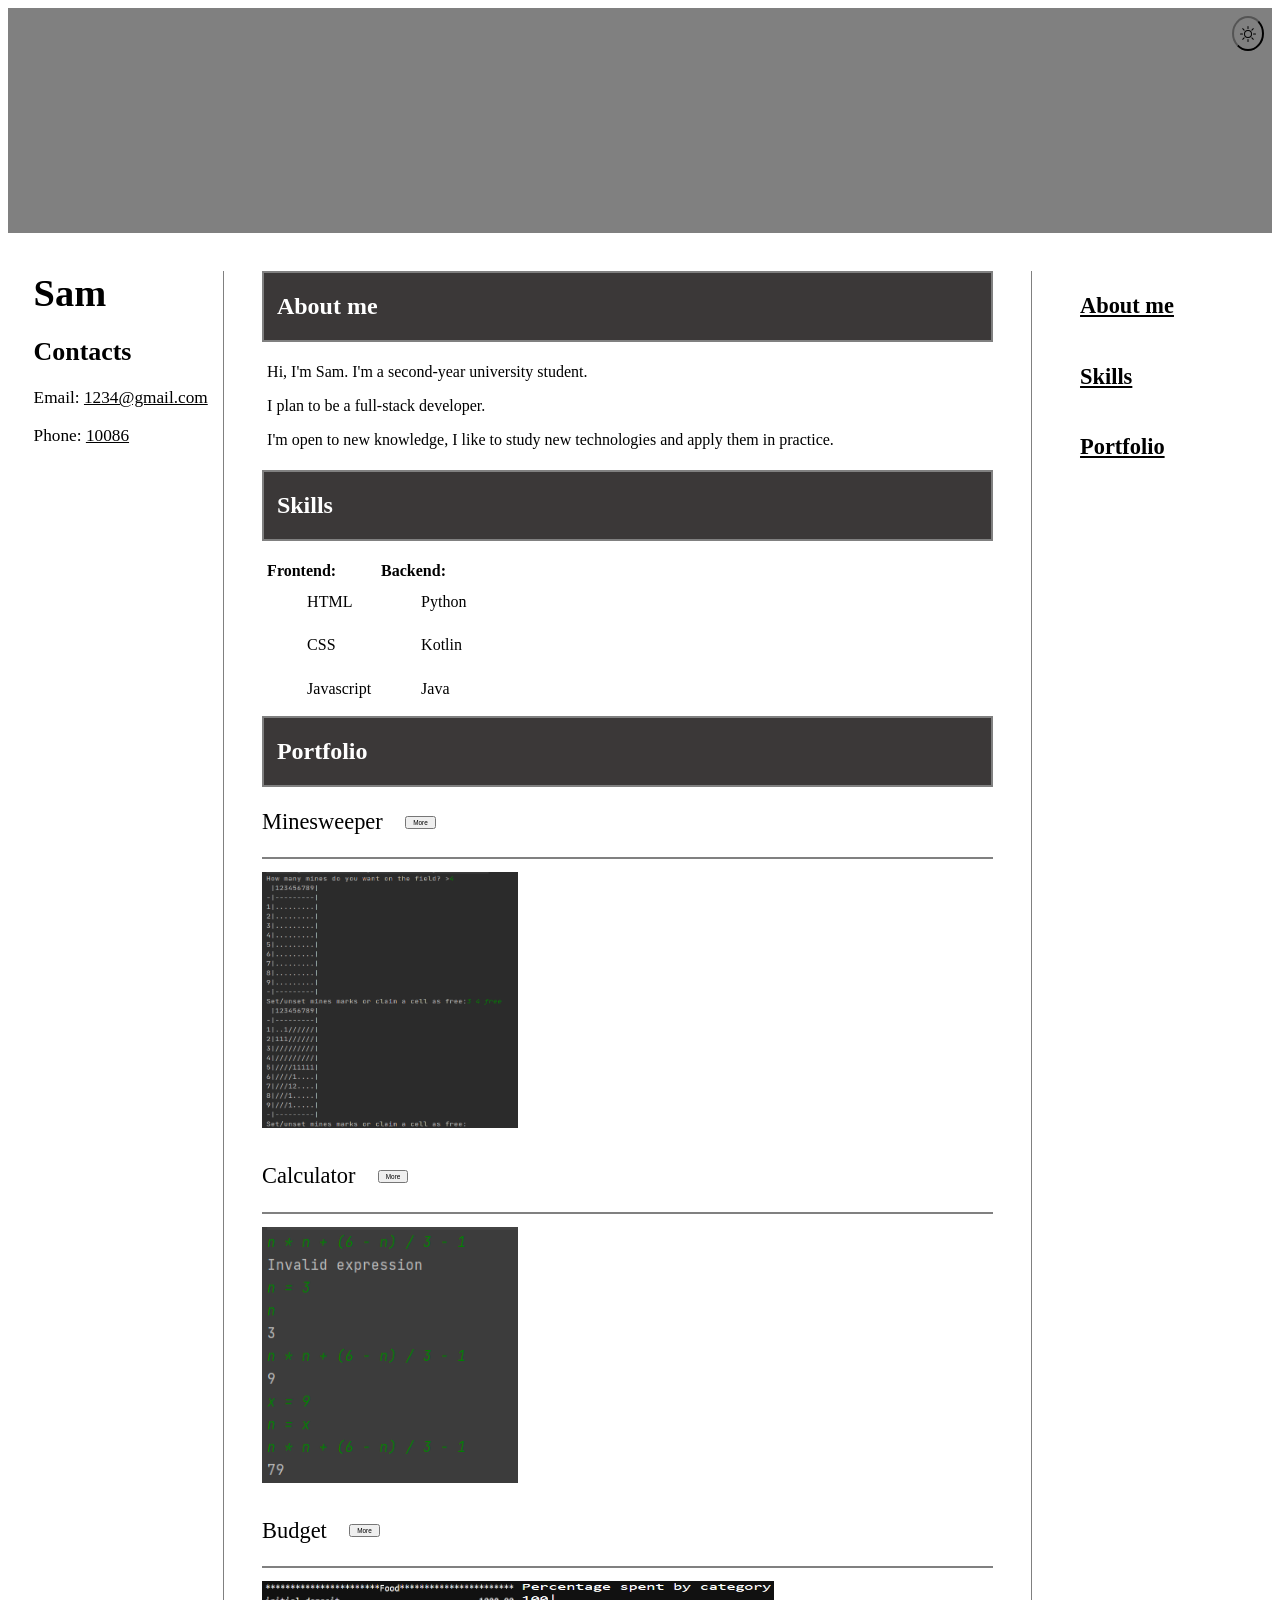
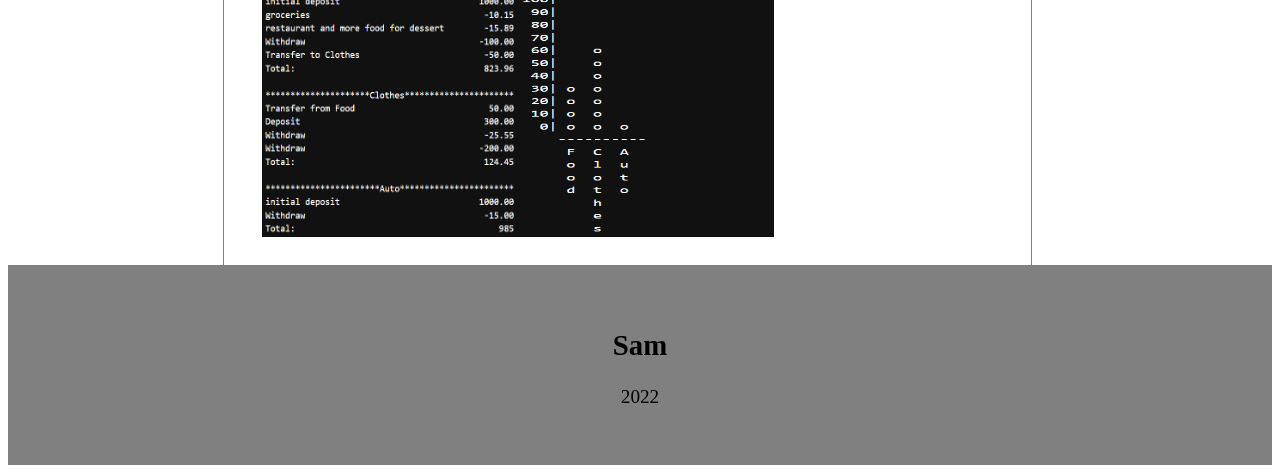
==== index.html @ 3af3d7d7 "Update index.html resources file path changes" ====
<!DOCTYPE html>
<html lang="en" xmlns="http://www.w3.org/1999/html">
<head>
    <meta charset="utf-8">
    <meta name="viewport" content="width=device-width, initial-scale=1.0">
    <title>Portfolio</title>
</head>

<div class="maskBackground"></div>
<div class="picture-container">
    <p class="close-btn" title="Close" onclick="enlargePicture('')">X</p>
</div>
<div>
    <button name="switch-dark-light-mode" class="dark-or-light-btn" title="Switch to Dark/Light mode" onclick="darkOrLightMode()">
        <svg xmlns="http://www.w3.org/2000/svg" width="16" height="16" fill="currentColor" class="bi bi-brightness-high" viewBox="0 0 16 16">
            <path d="M8 11a3 3 0 1 1 0-6 3 3 0 0 1 0 6zm0 1a4 4 0 1 0 0-8 4 4 0 0 0 0 8zM8 0a.5.5 0 0 1 .5.5v2a.5.5 0 0 1-1 0v-2A.5.5 0 0 1 8 0zm0 13a.5.5 0 0 1 .5.5v2a.5.5 0 0 1-1 0v-2A.5.5 0 0 1 8 13zm8-5a.5.5 0 0 1-.5.5h-2a.5.5 0 0 1 0-1h2a.5.5 0 0 1 .5.5zM3 8a.5.5 0 0 1-.5.5h-2a.5.5 0 0 1 0-1h2A.5.5 0 0 1 3 8zm10.657-5.657a.5.5 0 0 1 0 .707l-1.414 1.415a.5.5 0 1 1-.707-.708l1.414-1.414a.5.5 0 0 1 .707 0zm-9.193 9.193a.5.5 0 0 1 0 .707L3.05 13.657a.5.5 0 0 1-.707-.707l1.414-1.414a.5.5 0 0 1 .707 0zm9.193 2.121a.5.5 0 0 1-.707 0l-1.414-1.414a.5.5 0 0 1 .707-.707l1.414 1.414a.5.5 0 0 1 0 .707zM4.464 4.465a.5.5 0 0 1-.707 0L2.343 3.05a.5.5 0 1 1 .707-.707l1.414 1.414a.5.5 0 0 1 0 .708z"/>
        </svg>
    </button>
    <button class="to-top-btn" onclick="scrollToTop()" title="Scroll to top">Top</button>
</div>

<body>
    <header>
    </header>

    <nav class="hamburger">
        <ul>
            <li><a href="#about" title="Go to 'About me' section" onclick="sectionContainerEffect(0)">About me</a></li>
            <li><a href="#skills" title="Go to 'Skills' section" onclick="sectionContainerEffect(1)">Skills</a></li>
            <li><a href="#portfolio" title="Go to 'Portfolio' section" onclick="sectionContainerEffect(2)">Portfolio</a></li>
        </ul>
    </nav>

    <div class="columns-container" onclick="">
        <div class="column1-container">
            <section class="personal-information-container" id="contacts">
                <h2 class="name">Sam</h2>
                <h2>Contacts</h2>
                <div>
                    <p>Email: <a href="mailto:1234@gmail.com">1234@gmail.com</a></p>
                    <p>Phone: <a href="tel:+10086">10086</a></p>
                </div>
            </section>
        </div>

        <div class="column2-container">
            <section id="about">
                <div class="section-name-container">
                    <h2 id="section1">About me</h2>
                </div>
                <div class="section-content-container">
                    <p>Hi, I'm Sam. I'm a second-year university student.</p>
                    <p>I plan to be a full-stack developer.</p>
                    <p>I'm open to new knowledge, I like to study new technologies and apply them in practice.</p>
                </div>
            </section>
            <section id="skills">
                <div class="section-name-container">
                    <h2>Skills</h2>
                </div>
                <dl>
                    <div class="section-content-container">
                         <dt><b>Frontend:</b></dt>
                            <dd>HTML</dd>
                            <dd>CSS</dd>
                            <dd>Javascript</dd>
                    </div>
                    <div class="section-content-container">
                        <dt><b>Backend:</b></dt>
                            <dd>Python</dd>
                            <dd>Kotlin</dd>
                            <dd>Java</dd>
                    </div>
                </dl>
            </section>
            <section id="portfolio">
                <div class="section-name-container">
                    <h2>Portfolio</h2>
                </div>

                <div class="project">
                    <div class="project-name-container">
                        <p>Minesweeper</p>
                        <button onclick="popUpWindow('minesweeper')" class="open-window">More</button>
                    </div>
                    <div id="minesweeper" class="window">
                        <div class="project-name">
                            <h1>123</h1>
                        </div>
                        <div class="content">
                            <a href="https://github.com/QiliKiri/Kotlin-Projects/blob/b045a9c1c3d02e8fb8c80b3f9e11111a80532f41/minesweeper/Main.kt" title="View source code in GitHub" target="_blank" class="source-code">[source code]</a>
                            <button class="close-btn" onclick="popUpWindow('minesweeper')">Close</button>
                        </div>
                    </div>
                    <div class="project-image-container">
                        <img src="assets/minesweeper.png" alt="minesweeper project" onclick="enlargePicture(this.src)">
                    </div>
                </div>

                <div class="project">
                    <div class="project-name-container">
                        <p>Calculator</p>
                        <button onclick="popUpWindow('calculator')" class="open-window">More</button>
                    </div>
                    <div id="calculator" class="window">
                        <div class="project-name">
                            <h1>123</h1>
                        </div>
                        <div class="content">
                            <a href="https://github.com/QiliKiri/Kotlin-Projects/blob/b045a9c1c3d02e8fb8c80b3f9e11111a80532f41/calculator/Main.kt" title="View source code in GitHub" target="_blank" class="source-code">[source code]</a>
                            <button class="close-btn" onclick="popUpWindow('calculator')">Close</button>
                        </div>
                    </div>
                    <div class="project-image-container">
                        <img src="assets/calculator.png" alt="calculator project" onclick="enlargePicture(this.src)">
                    </div>
                </div>

                <div class="project">
                    <div class="project-name-container">
                        <p>Budget</p>
                        <button onclick="popUpWindow('budget')" class="open-window">More</button>
                    </div>
                    <div id="budget" class="window">
                        <div class="project-name">
                            <h1>123</h1>
                        </div>
                        <div class="content">
                            <h1>123</h1>
                            <a href="https://github.com/QiliKiri/FreeCodeCamp/blob/60a1324c34f2c2c07ae1fb815e216f86875ea630/budget_app/budget_app.ipynb" title="View source code in GitHub" target="_blank" class="source-code">[source code]</a>
                            <button class="close-btn" onclick="popUpWindow('budget')">Close</button>
                        </div>
                    </div>
                    <div class="project-image-container">
                        <img src="assets/budget_app.png" alt="budget project" onclick="enlargePicture(this.src)">
                        <img src="assets/budget_app2.png" alt="budget project" onclick="enlargePicture(this.src)">
                    </div>
                </div>
            </section>
        </div>

        <div class="column3-container">
            <nav class="menu">
                <a href="#about" title="Go to 'About me' section" class="menu-item" onclick="sectionContainerEffect(0)">About me</a>
                <a href="#skills" title="Go to 'Skills' section" class="menu-item"  onclick="sectionContainerEffect(1)">Skills</a>
                <a href="#portfolio" title="Go to 'Portfolio' section" class="menu-item" onclick="sectionContainerEffect(2)">Portfolio</a>
            </nav>
        </div>
    </div>

    <footer>
        <h2>Sam</h2>
        <p>2022</p>
    </footer>

    <div>
        <link rel="stylesheet" href="css/overall.css" media="screen"/>
        <link rel="stylesheet" href="css/column1-container.css" media="screen"/>
        <link rel="stylesheet" href="css/column2-container.css" media="screen"/>
        <link rel="stylesheet" href="css/column3-container.css" media="screen"/>
        <link rel="stylesheet" href="css/buttons.css" media="screen"/>
    </div>
    <div>
        <script src="js/toTopButton.js"></script>
        <script src="js/sectionName.js"></script>
        <script src="js/darkLightMode.js"></script>
        <script src="js/enlargePicture.js"></script>
        <script src="js/popUpWindow.js"></script>
    </div>
</body>
</html>
---- css/overall.css ----
header {
    background-color: grey;
    height: 25vmin;
    margin-bottom: 3vmax;
    position: relative;
}
body {
    background-color: white;
    color: black;
    font-size: 1.25vmax;
}
footer {
    background-color: grey;
    padding-top: 3vmax;
    padding-bottom: 3vmax;
    text-align: center;
    border-top-color: grey;
    border-top-style: solid;
    border-top-width: 2px;
    font-size: larger;
}
a {
    color: black;
}

@media (min-width: 480px){
    .columns-container {
        display: flex;
        flex-direction: row;
    }
}
@media (max-width: 480px) {
    .hamburger {
        display: block;
        position: absolute;
        width: 100%;
        top: 0;
        background-color: grey;
        height: max-content;
    }
    .hamburger ul {
        margin: 0;
        padding: 0;
        text-align: start;
    }
    .hamburger li {
        float: left;
        list-style-type: none;
        margin: 0;
        padding: 1%;
        background-color: grey;
    }
    .hamburger li:hover {
        background-color: black;
    }
    .hamburger a {
        color: white;
        text-decoration: none;
    }
}
@media (min-width: 480px) {
    .hamburger {
        display: none;
    }
}
---- css/column1-container.css ----
.column1-container {
    margin-left: 1vmax;
    margin-right: 1vmax;
    padding-left: 1vmax;
    padding-right: 1vmax;
    width: 14vmax;
    max-width: 20vmax;
    border-right: grey solid 1px;
}
.personal-information-container {
    position: sticky;
    top: 10vmax;
    font-size: 1.35vmax;
    overflow: hidden;
}
.column1-container .name {
    font-family: "Brush Script MT", cursive;
    font-size: 3vmax;
    margin: 0;
}
@media (max-width: 480px){
    .column1-container {
        display: none;
    }
}
---- css/column2-container.css ----
.column2-container {
    margin-left: 1vmax;
    margin-right: 1vmax;
    padding-left: 1vmax;
    padding-right: 1vmax;
    width: 58vmax;
    max-width: 60vmax;
}
.column2-container section {
    clear: both;
    margin-bottom: 15px;
}
.section-name-container {
    background-color: #3b3838;
    border-style: solid;
    border-width: 2px;
    border-color: grey;
    display: block;
    padding-left: 1vmax;
    font-family: "Palatino Linotype", serif;
    font-weight: bold;
    color: white;
}
.section-content-container {
    float: left;
    display: block;
    padding: 5px;
}
.section-content-container dd {
    padding-top: 1vmax;
    padding-bottom: 1vmax;
}
.project {
}
.project-name-container {
    display: flex;
    flex-direction: row;
    clear: both;
    font-size: 1.75vmax;
    border-bottom-color: grey;
    border-bottom-style: solid;
    border-bottom-width: 2px;
    margin: 0;
}
.project-image-container {
    display: flex;
    flex-direction: row;
    flex-wrap: wrap;
}
.project-image-container img {
    height: 20vmax;
    width: 20vmax;
    padding-top: 1vmax;
    padding-bottom: 1vmax;
}
.source-code {
    font-style: italic;
    font-size: 1.25vmax;
    color: green;
}
.picture-container {
    position: fixed;
    top: 0;
    left: 0;
    bottom: 0;
    right: 0;
    margin: auto;
    height: 70vh;
    width: 50vw;
    z-index: 3;
    display: none;
    background-size: contain;
    background-repeat: no-repeat;
    background-position: center;
    background-image: url("../assets/minesweeper.png");
    border: grey solid 1px;
    opacity: 1;
}
.maskBackground {
    background-color: black;
    opacity: 0.85;
    position: fixed;
    height: 100vh;
    width: 100vw;
    z-index: 2;
    display: none;
}

.window {
    display: none;
    position: fixed;
    top: 0;
    left: 0;
    bottom: 0;
    right: 0;
    margin: auto;
    height: 70vh;
    width: 50vw;
    z-index: 3;
    background-color: white;
    border: solid 2px grey;
}
.window .project-name {
    display: flex;
    justify-content: center;
    align-content: center;
}
.window .content {
    clear: both;
    display: flex;
    justify-content: center;
    align-content: center;
}
.active {
    display: block;
}
---- css/column3-container.css ----
.column3-container {
    margin-left: 1vmax;
    margin-right: 1vmax;
    padding-left: 1vmax;
    padding-right: 1vmax;
    width: 16vmax;
    max-width: 20vmax;
    border-left: grey solid 1px;
}
.menu {
    margin-left: 2vmax;
    position: sticky;
    top: 10vmax;
    font-size: 1.75vmax;
    font-weight: bold;
    overflow: hidden;
}
.menu-item {
    display: flex;
    flex-direction: column;
    color: black;
    width: max-content;
    padding-left: 0.75vmax;
    padding-right: 0.75vmax;
    line-height: 5.5vmax;
}
.menu a:hover {
    border-radius: 30%;
    background-clip: border-box;
    background-color: #ada7a7;
    font-size: 2.25vmax;
}
.menu a:focus {
    font-size: 1.75vmax;
}
@media (max-width: 480px){
    .column3-container {
        display: none;
    }
}
---- css/buttons.css ----
.to-top-btn {
    display: block;
    background-color: #25192f;
    color: white;
    border-radius: 20%;
    cursor: pointer;
    padding: 1%;
    position: fixed;
    bottom: 2%;
    right: 2%;
    z-index: 3;
    visibility: hidden;
    font-size: 0.75vmax;
}
.to-top-btn:hover {
    background-color: grey;
}

.dark-or-light-btn {
    position: fixed;
    top: 1.25vmax;
    right: 1.25vmax;
    background-color: unset;
    border-radius: 50%;
    color: black;
    cursor: pointer;
    font-size: 2vmax;
    z-index: 3;
}

.picture-container .close-btn {
    position: absolute;
    right: 0;
    top: 0;
    padding: 1.5%;
    margin: 0;
    background-color: unset;
    border-radius: 10%;
    font-size: larger;
    color: white;
}
.picture-container .close-btn:hover {
    background-clip: padding-box;
    background-color: red;
    cursor: pointer;
}

.open-window {
    display: flex;
    height: max-content;
    align-self: center;
    font-size: 0.5vmax;
    margin-left: 1.75vmax;
}
.window .content .close-btn {
    position: absolute;
    bottom: 3%;
    justify-self: center;
    padding: 1.5%
}
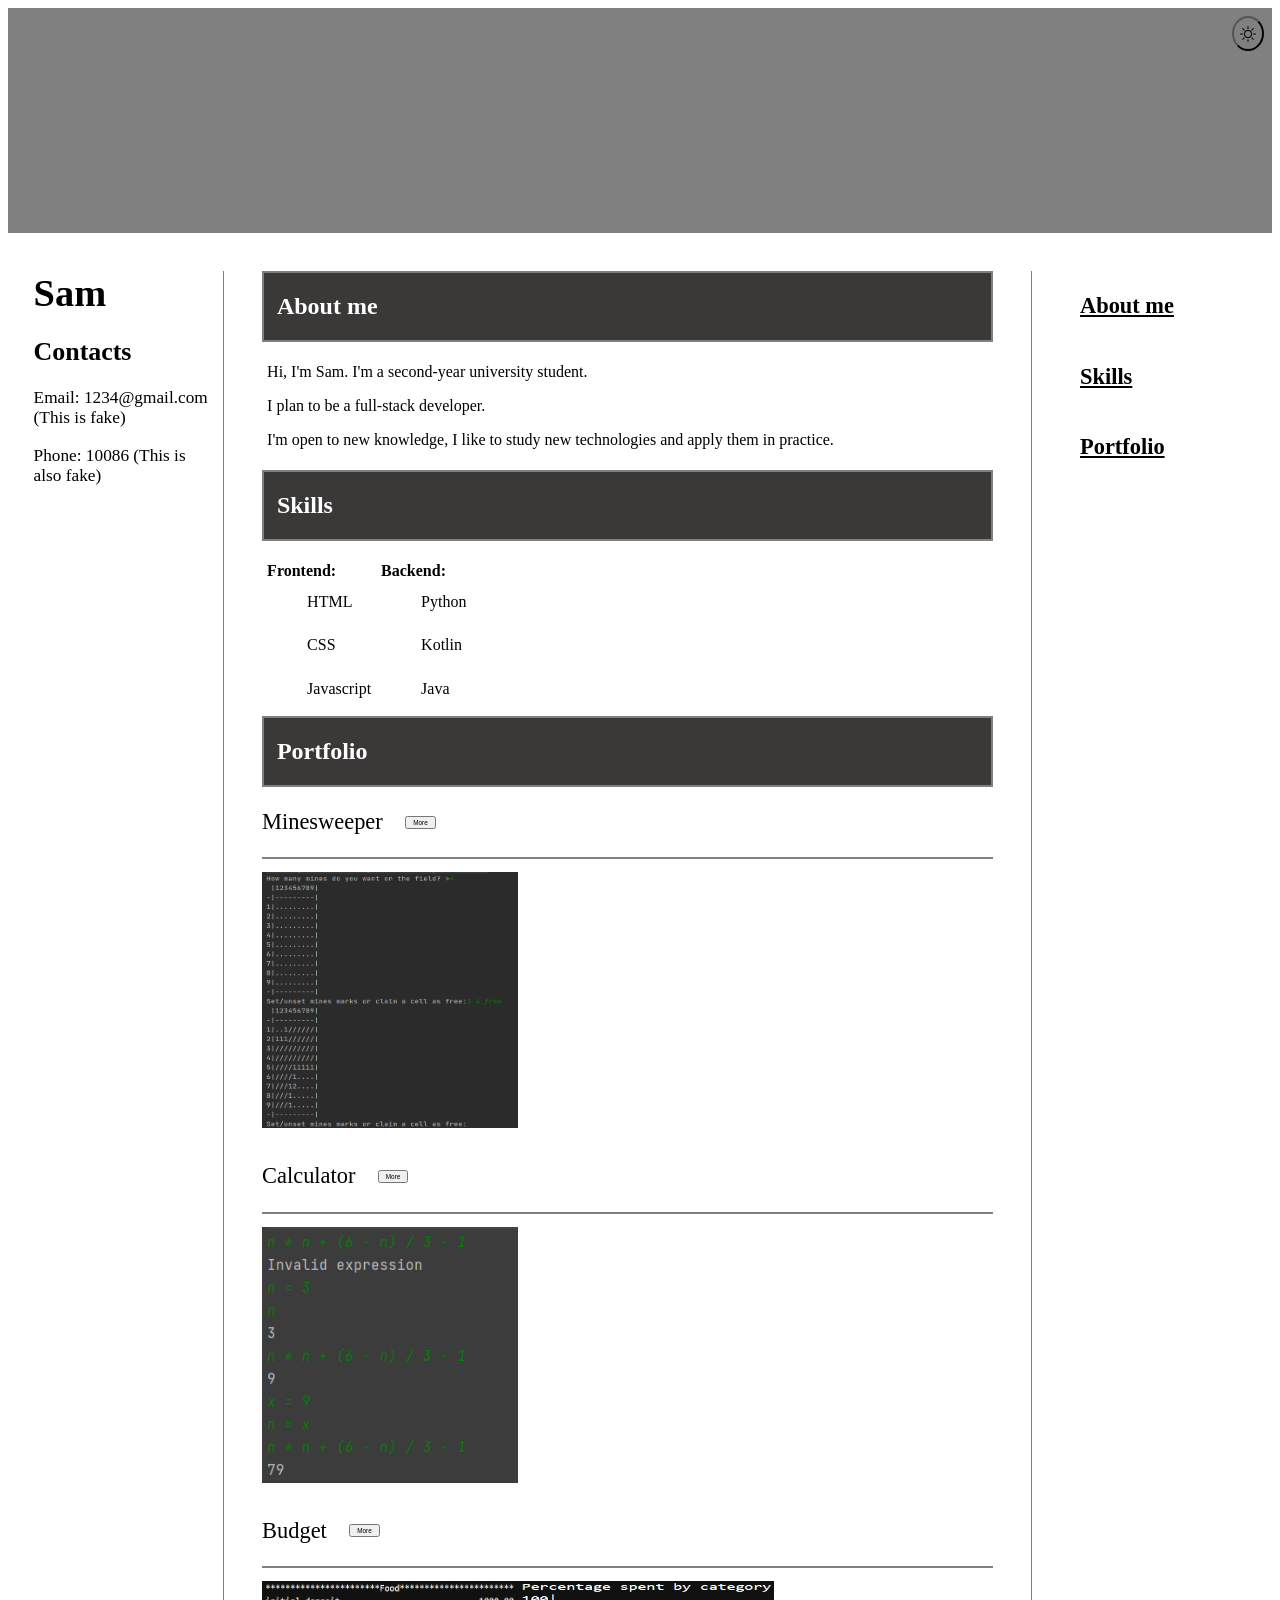
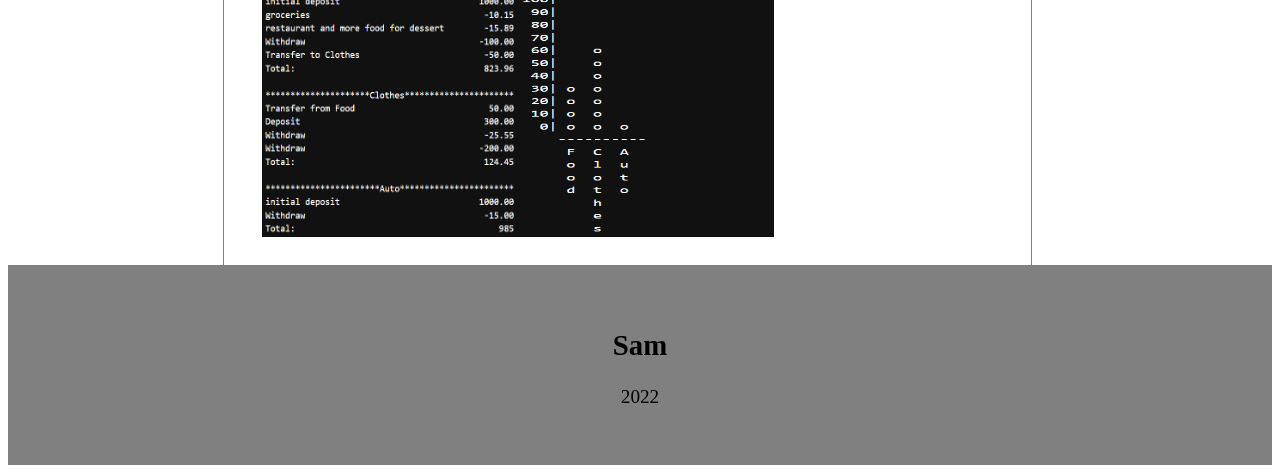
==== commit eaa616f7: "Update index.html point out the email and phone number are fake" ====
--- a/index.html
+++ b/index.html
@@ -37,8 +37,10 @@
                 <h2 class="name">Sam</h2>
                 <h2>Contacts</h2>
                 <div>
-                    <p>Email: <a href="mailto:1234@gmail.com">1234@gmail.com</a></p>
-                    <p>Phone: <a href="tel:+10086">10086</a></p>
+                    <!-- <p>Email: <a href="mailto:1234@gmail.com">1234@gmail.com</a></p> -->
+                    <!-- <p>Phone: <a href="tel:+10086">10086</a></p> -->
+		    <p>Email: 1234@gmail.com (This is fake)</p>
+                    <p>Phone: 10086 (This is also fake)</p>
                 </div>
             </section>
         </div>
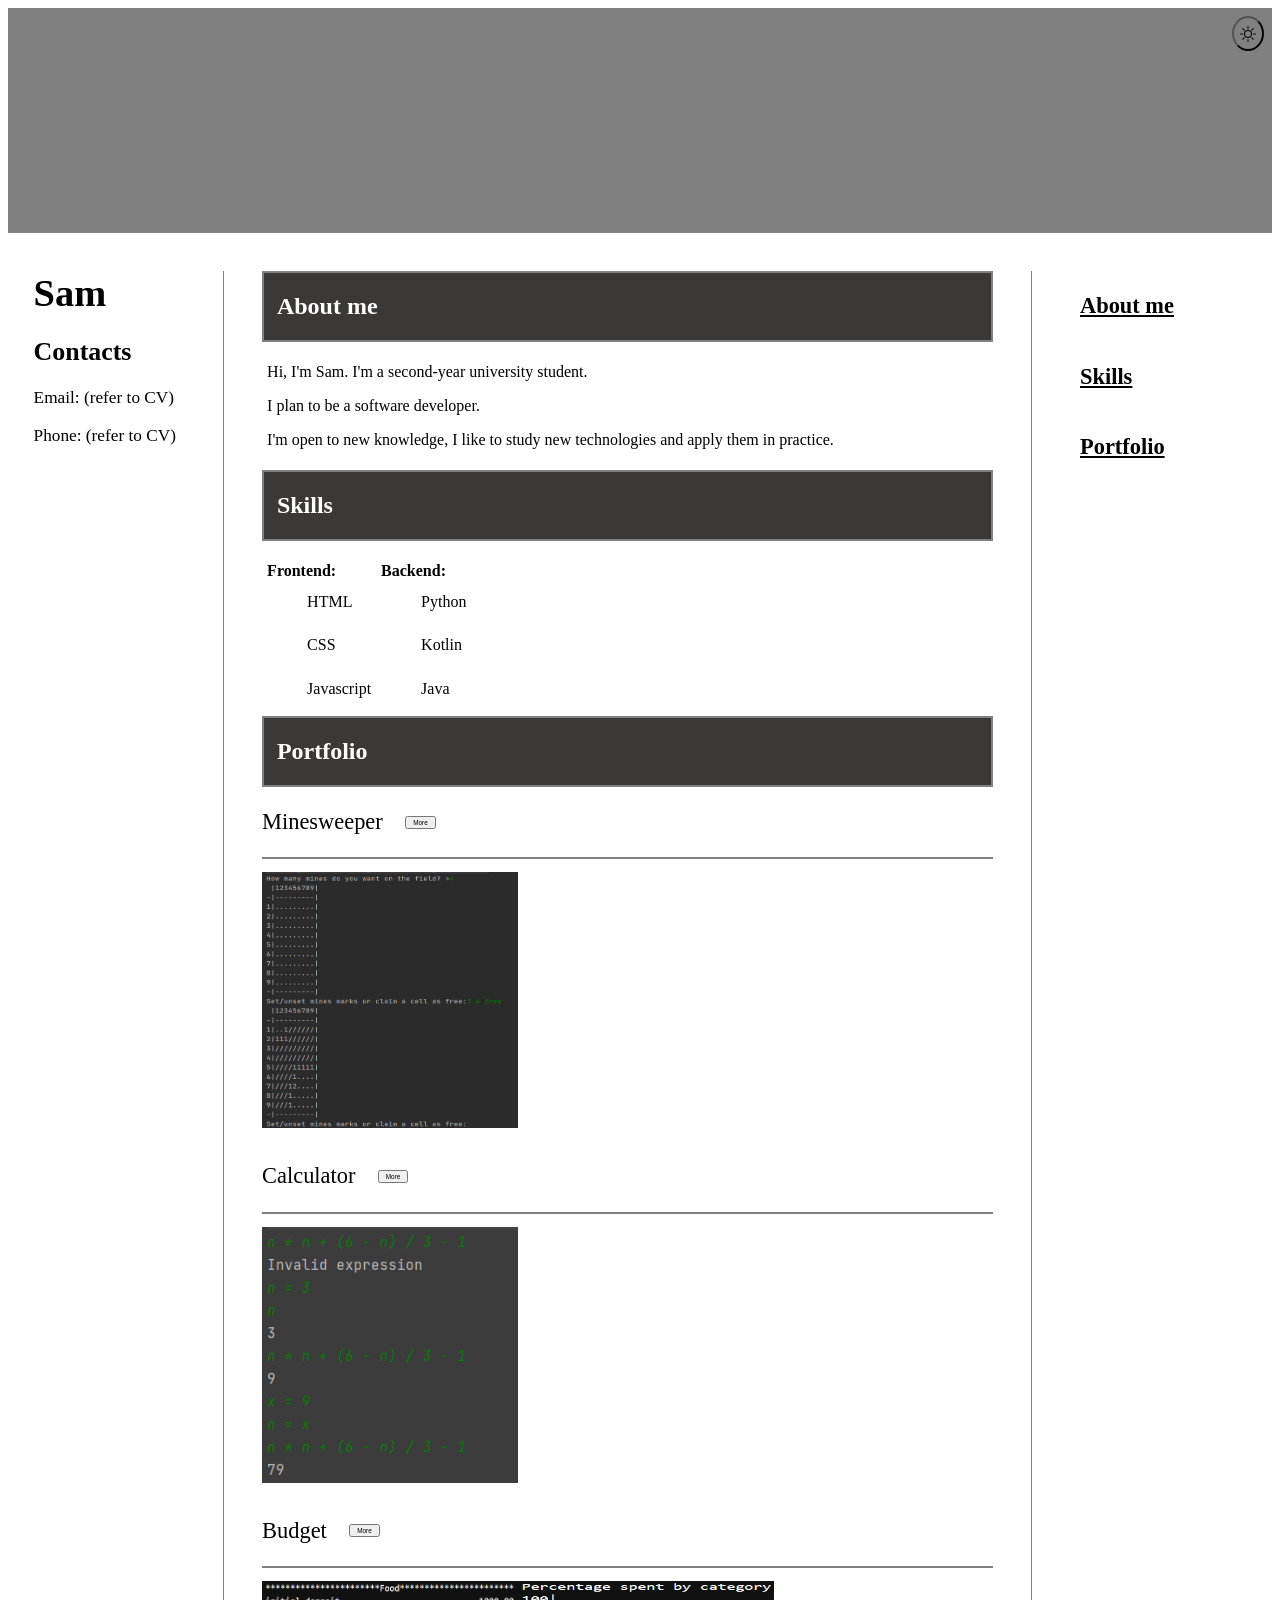
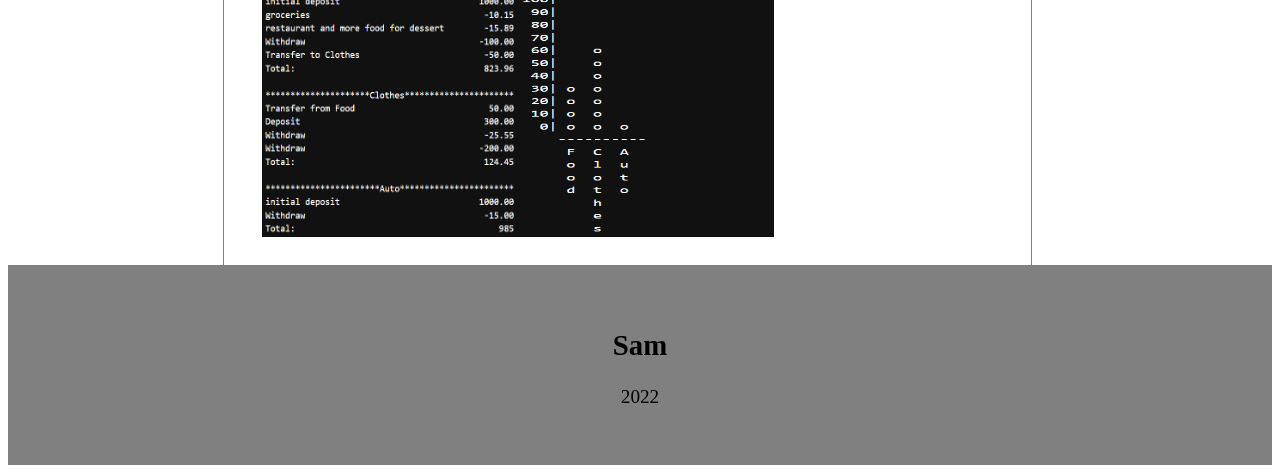
==== commit 79f59e1a: "update Improve 'mask' feature. update 'More" feature in project sections. update information in 'Con" ====
--- a/index.html
+++ b/index.html
@@ -6,22 +6,22 @@
     <title>Portfolio</title>
 </head>
 
-<div class="maskBackground"></div>
-<div class="picture-container">
-    <p class="close-btn" title="Close" onclick="enlargePicture('')">X</p>
-</div>
-<div>
-    <button name="switch-dark-light-mode" class="dark-or-light-btn" title="Switch to Dark/Light mode" onclick="darkOrLightMode()">
-        <svg xmlns="http://www.w3.org/2000/svg" width="16" height="16" fill="currentColor" class="bi bi-brightness-high" viewBox="0 0 16 16">
-            <path d="M8 11a3 3 0 1 1 0-6 3 3 0 0 1 0 6zm0 1a4 4 0 1 0 0-8 4 4 0 0 0 0 8zM8 0a.5.5 0 0 1 .5.5v2a.5.5 0 0 1-1 0v-2A.5.5 0 0 1 8 0zm0 13a.5.5 0 0 1 .5.5v2a.5.5 0 0 1-1 0v-2A.5.5 0 0 1 8 13zm8-5a.5.5 0 0 1-.5.5h-2a.5.5 0 0 1 0-1h2a.5.5 0 0 1 .5.5zM3 8a.5.5 0 0 1-.5.5h-2a.5.5 0 0 1 0-1h2A.5.5 0 0 1 3 8zm10.657-5.657a.5.5 0 0 1 0 .707l-1.414 1.415a.5.5 0 1 1-.707-.708l1.414-1.414a.5.5 0 0 1 .707 0zm-9.193 9.193a.5.5 0 0 1 0 .707L3.05 13.657a.5.5 0 0 1-.707-.707l1.414-1.414a.5.5 0 0 1 .707 0zm9.193 2.121a.5.5 0 0 1-.707 0l-1.414-1.414a.5.5 0 0 1 .707-.707l1.414 1.414a.5.5 0 0 1 0 .707zM4.464 4.465a.5.5 0 0 1-.707 0L2.343 3.05a.5.5 0 1 1 .707-.707l1.414 1.414a.5.5 0 0 1 0 .708z"/>
-        </svg>
-    </button>
-    <button class="to-top-btn" onclick="scrollToTop()" title="Scroll to top">Top</button>
-</div>
-
 <body>
     <header>
     </header>
+
+    <div class="maskBackground"></div>
+    <div class="picture-container">
+        <p class="close-btn" title="Close" onclick="enlargePicture('')">X</p>
+    </div>
+    <div>
+        <button name="switch-dark-light-mode" class="dark-or-light-btn" title="Switch to Dark/Light mode" onclick="darkOrLightMode()">
+            <svg xmlns="http://www.w3.org/2000/svg" width="16" height="16" fill="currentColor" class="bi bi-brightness-high" viewBox="0 0 16 16">
+                <path d="M8 11a3 3 0 1 1 0-6 3 3 0 0 1 0 6zm0 1a4 4 0 1 0 0-8 4 4 0 0 0 0 8zM8 0a.5.5 0 0 1 .5.5v2a.5.5 0 0 1-1 0v-2A.5.5 0 0 1 8 0zm0 13a.5.5 0 0 1 .5.5v2a.5.5 0 0 1-1 0v-2A.5.5 0 0 1 8 13zm8-5a.5.5 0 0 1-.5.5h-2a.5.5 0 0 1 0-1h2a.5.5 0 0 1 .5.5zM3 8a.5.5 0 0 1-.5.5h-2a.5.5 0 0 1 0-1h2A.5.5 0 0 1 3 8zm10.657-5.657a.5.5 0 0 1 0 .707l-1.414 1.415a.5.5 0 1 1-.707-.708l1.414-1.414a.5.5 0 0 1 .707 0zm-9.193 9.193a.5.5 0 0 1 0 .707L3.05 13.657a.5.5 0 0 1-.707-.707l1.414-1.414a.5.5 0 0 1 .707 0zm9.193 2.121a.5.5 0 0 1-.707 0l-1.414-1.414a.5.5 0 0 1 .707-.707l1.414 1.414a.5.5 0 0 1 0 .707zM4.464 4.465a.5.5 0 0 1-.707 0L2.343 3.05a.5.5 0 1 1 .707-.707l1.414 1.414a.5.5 0 0 1 0 .708z"/>
+            </svg>
+        </button>
+        <button class="to-top-btn" onclick="scrollToTop()" title="Scroll to top">Top</button>
+    </div>
 
     <nav class="hamburger">
         <ul>
@@ -39,8 +39,8 @@
                 <div>
                     <!-- <p>Email: <a href="mailto:1234@gmail.com">1234@gmail.com</a></p> -->
                     <!-- <p>Phone: <a href="tel:+10086">10086</a></p> -->
-		    <p>Email: 1234@gmail.com (This is fake)</p>
-                    <p>Phone: 10086 (This is also fake)</p>
+		    <p>Email: (refer to CV)</p>
+                    <p>Phone: (refer to CV)</p>
                 </div>
             </section>
         </div>
@@ -52,7 +52,7 @@
                 </div>
                 <div class="section-content-container">
                     <p>Hi, I'm Sam. I'm a second-year university student.</p>
-                    <p>I plan to be a full-stack developer.</p>
+                    <p>I plan to be a software developer.</p>
                     <p>I'm open to new knowledge, I like to study new technologies and apply them in practice.</p>
                 </div>
             </section>
@@ -87,7 +87,7 @@
                     </div>
                     <div id="minesweeper" class="window">
                         <div class="project-name">
-                            <h1>123</h1>
+                            <h1>Minesweeper</h1>
                         </div>
                         <div class="content">
                             <a href="https://github.com/QiliKiri/Kotlin-Projects/blob/b045a9c1c3d02e8fb8c80b3f9e11111a80532f41/minesweeper/Main.kt" title="View source code in GitHub" target="_blank" class="source-code">[source code]</a>
@@ -106,7 +106,7 @@
                     </div>
                     <div id="calculator" class="window">
                         <div class="project-name">
-                            <h1>123</h1>
+                            <h1>Calculator</h1>
                         </div>
                         <div class="content">
                             <a href="https://github.com/QiliKiri/Kotlin-Projects/blob/b045a9c1c3d02e8fb8c80b3f9e11111a80532f41/calculator/Main.kt" title="View source code in GitHub" target="_blank" class="source-code">[source code]</a>
@@ -125,10 +125,9 @@
                     </div>
                     <div id="budget" class="window">
                         <div class="project-name">
-                            <h1>123</h1>
+                            <h1>Budget</h1>
                         </div>
                         <div class="content">
-                            <h1>123</h1>
                             <a href="https://github.com/QiliKiri/FreeCodeCamp/blob/60a1324c34f2c2c07ae1fb815e216f86875ea630/budget_app/budget_app.ipynb" title="View source code in GitHub" target="_blank" class="source-code">[source code]</a>
                             <button class="close-btn" onclick="popUpWindow('budget')">Close</button>
                         </div>
--- a/css/column2-container.css
+++ b/css/column2-container.css
@@ -80,8 +80,12 @@
     background-color: black;
     opacity: 0.85;
     position: fixed;
-    height: 100vh;
-    width: 100vw;
+    padding: 0;
+    margin: 0;
+    top: 0;
+    left: 0;
+    width: 100%;
+    height: 100%;
     z-index: 2;
     display: none;
 }
@@ -97,7 +101,7 @@
     height: 70vh;
     width: 50vw;
     z-index: 3;
-    background-color: white;
+    background-color: #eef1e5;
     border: solid 2px grey;
 }
 .window .project-name {
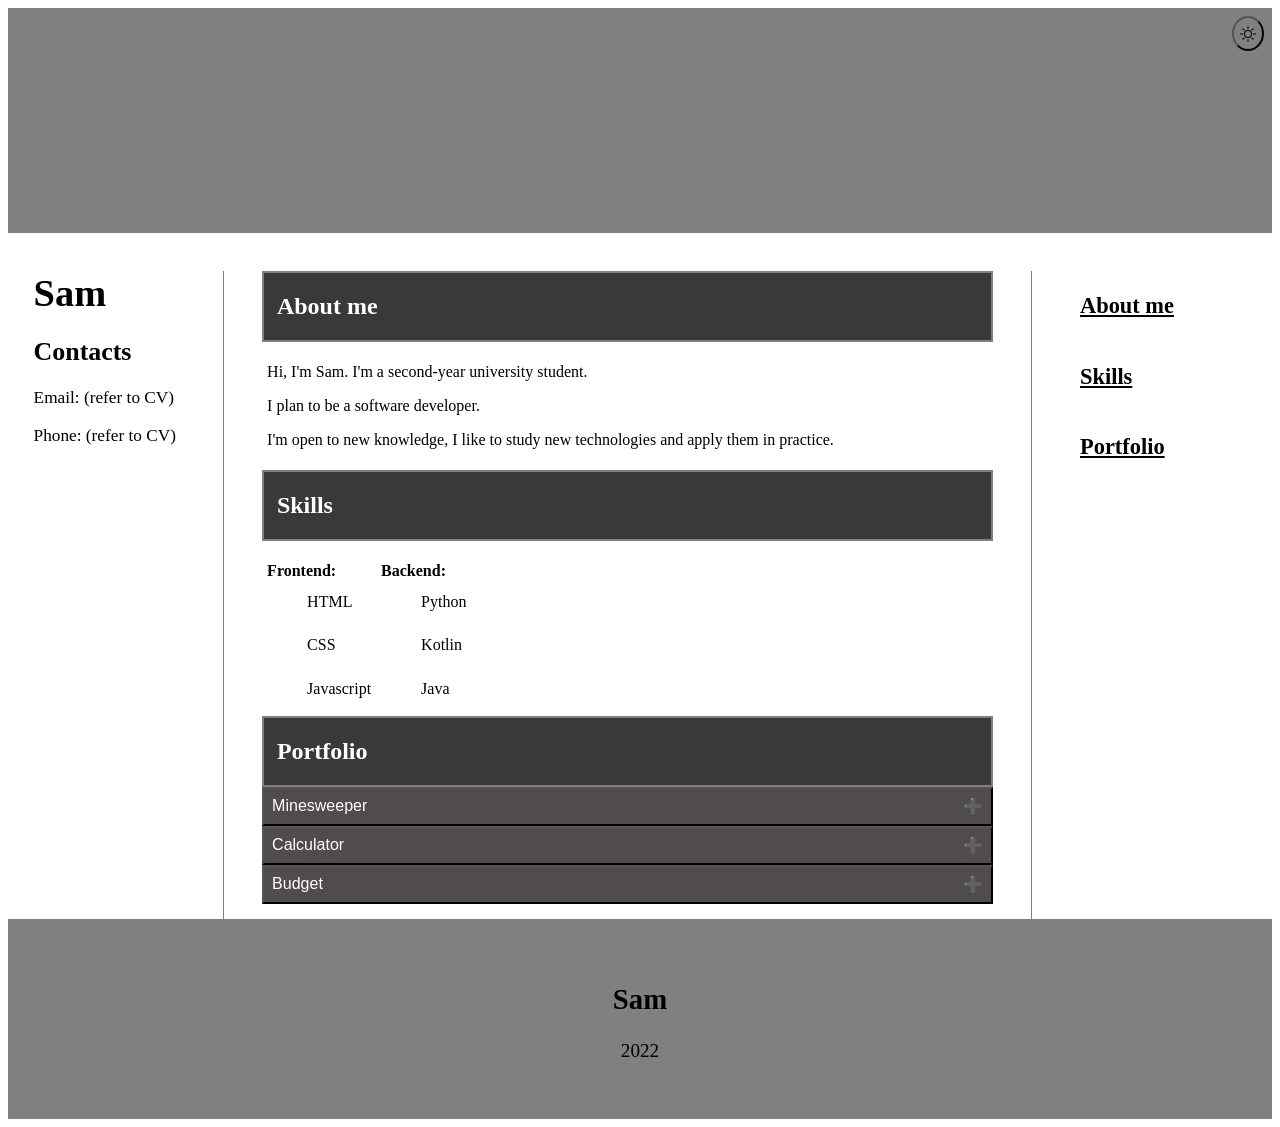
==== commit 059c7bcd: "Add feature Add "Expand/Collapse" feature to "Portfolio" section." ====
--- a/index.html
+++ b/index.html
@@ -76,15 +76,17 @@
                 </dl>
             </section>
             <section id="portfolio">
-                <div class="section-name-container">
+                <div class="section-name-container portfolio" onclick="collapseAll('project')" title="Click to expand/collapse all">
                     <h2>Portfolio</h2>
                 </div>
 
+                <button class="collapsible">Minesweeper</button>
                 <div class="project">
                     <div class="project-name-container">
                         <p>Minesweeper</p>
                         <button onclick="popUpWindow('minesweeper')" class="open-window">More</button>
                     </div>
+
                     <div id="minesweeper" class="window">
                         <div class="project-name">
                             <h1>Minesweeper</h1>
@@ -94,16 +96,19 @@
                             <button class="close-btn" onclick="popUpWindow('minesweeper')">Close</button>
                         </div>
                     </div>
+
                     <div class="project-image-container">
                         <img src="assets/minesweeper.png" alt="minesweeper project" onclick="enlargePicture(this.src)">
                     </div>
                 </div>
 
+                <button class="collapsible">Calculator</button>
                 <div class="project">
                     <div class="project-name-container">
                         <p>Calculator</p>
                         <button onclick="popUpWindow('calculator')" class="open-window">More</button>
                     </div>
+
                     <div id="calculator" class="window">
                         <div class="project-name">
                             <h1>Calculator</h1>
@@ -113,16 +118,19 @@
                             <button class="close-btn" onclick="popUpWindow('calculator')">Close</button>
                         </div>
                     </div>
+
                     <div class="project-image-container">
                         <img src="assets/calculator.png" alt="calculator project" onclick="enlargePicture(this.src)">
                     </div>
                 </div>
 
+                <button class="collapsible">Budget</button>
                 <div class="project">
                     <div class="project-name-container">
                         <p>Budget</p>
                         <button onclick="popUpWindow('budget')" class="open-window">More</button>
                     </div>
+
                     <div id="budget" class="window">
                         <div class="project-name">
                             <h1>Budget</h1>
@@ -132,6 +140,7 @@
                             <button class="close-btn" onclick="popUpWindow('budget')">Close</button>
                         </div>
                     </div>
+
                     <div class="project-image-container">
                         <img src="assets/budget_app.png" alt="budget project" onclick="enlargePicture(this.src)">
                         <img src="assets/budget_app2.png" alt="budget project" onclick="enlargePicture(this.src)">
@@ -167,6 +176,7 @@
         <script src="js/darkLightMode.js"></script>
         <script src="js/enlargePicture.js"></script>
         <script src="js/popUpWindow.js"></script>
+        <script src="js/collapsible.js"></script>
     </div>
 </body>
 </html>
--- a/css/column2-container.css
+++ b/css/column2-container.css
@@ -30,7 +30,30 @@
     padding-top: 1vmax;
     padding-bottom: 1vmax;
 }
+
+.collapsible {
+    text-align: left;
+    background-color: #504c4c;
+    color: white;
+    padding: 8px;
+    width: 100%;
+    font-size: 1.25vmax;
+}
+.collapsible:hover {
+    cursor: pointer;
+    background-color: grey;
+}
+.collapsible:after {
+    content: "\02795";
+    float: right;
+}
+.expand:after {
+    content: "\2796";
+}
 .project {
+    max-height: 0;
+    overflow: hidden;
+    transition: max-height 0.3s ease-out;
 }
 .project-name-container {
     display: flex;
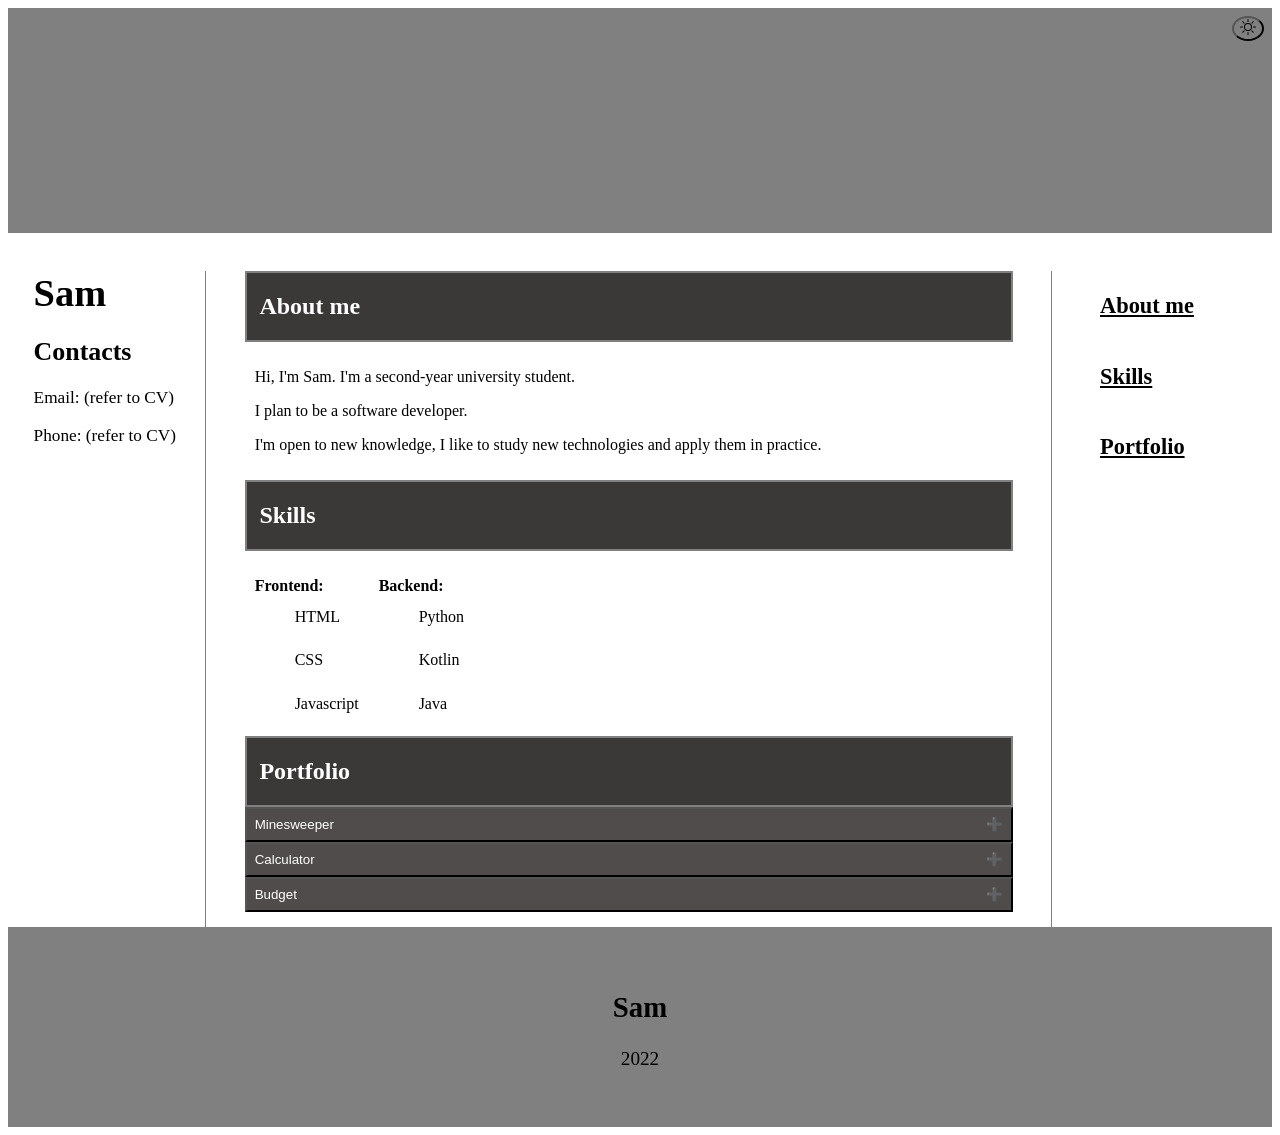
==== commit 25767747: "update add 'expand' features in 'Portfolio' section.  For small screen: reduce 'dark/light button' s" ====
--- a/index.html
+++ b/index.html
@@ -31,6 +31,12 @@
         </ul>
     </nav>
 
+    <div class="contact-mobile">
+        <h1>Sam</h1>
+        <p>Email: (refer to CV)</p>
+        <p>Phone: (refer to CV)</p>
+    </div>
+
     <div class="columns-container" onclick="">
         <div class="column1-container">
             <section class="personal-information-container" id="contacts">
@@ -39,7 +45,7 @@
                 <div>
                     <!-- <p>Email: <a href="mailto:1234@gmail.com">1234@gmail.com</a></p> -->
                     <!-- <p>Phone: <a href="tel:+10086">10086</a></p> -->
-		    <p>Email: (refer to CV)</p>
+		            <p>Email: (refer to CV)</p>
                     <p>Phone: (refer to CV)</p>
                 </div>
             </section>
--- a/css/overall.css
+++ b/css/overall.css
@@ -1,23 +1,7 @@
-header {
-    background-color: grey;
-    height: 25vmin;
-    margin-bottom: 3vmax;
-    position: relative;
-}
 body {
     background-color: white;
     color: black;
     font-size: 1.25vmax;
-}
-footer {
-    background-color: grey;
-    padding-top: 3vmax;
-    padding-bottom: 3vmax;
-    text-align: center;
-    border-top-color: grey;
-    border-top-style: solid;
-    border-top-width: 2px;
-    font-size: larger;
 }
 a {
     color: black;
@@ -28,11 +12,33 @@
         display: flex;
         flex-direction: row;
     }
+    header {
+        background-color: grey;
+        height: 25vmin;
+        margin-bottom: 3vmax;
+        position: relative;
+    }
+    footer {
+        background-color: grey;
+        padding-top: 3vmax;
+        padding-bottom: 3vmax;
+        text-align: center;
+        border-top-color: grey;
+        border-top-style: solid;
+        border-top-width: 2px;
+        font-size: larger;
+    }
+    .hamburger {
+        display: none;
+    }
+    .contact-mobile {
+        display: none;
+    }
 }
 @media (max-width: 480px) {
     .hamburger {
-        display: block;
-        position: absolute;
+        position: sticky;
+        display: flex;
         width: 100%;
         top: 0;
         background-color: grey;
@@ -42,13 +48,15 @@
         margin: 0;
         padding: 0;
         text-align: start;
+        width: 100%;
     }
     .hamburger li {
         float: left;
         list-style-type: none;
-        margin: 0;
-        padding: 1%;
+        margin: 2px;
+        padding: 3px;
         background-color: grey;
+        color: white;
     }
     .hamburger li:hover {
         background-color: black;
@@ -57,9 +65,13 @@
         color: white;
         text-decoration: none;
     }
-}
-@media (min-width: 480px) {
-    .hamburger {
+    header {
         display: none;
     }
-}+    footer {
+        display: none;
+    }
+    .contact-mobile {
+        clear: top;
+    }
+}
--- a/css/column2-container.css
+++ b/css/column2-container.css
@@ -1,10 +1,17 @@
-.column2-container {
-    margin-left: 1vmax;
-    margin-right: 1vmax;
-    padding-left: 1vmax;
-    padding-right: 1vmax;
-    width: 58vmax;
-    max-width: 60vmax;
+@media (min-width: 480px) {
+    .column2-container {
+        margin-left: 1vmax;
+        margin-right: 1vmax;
+        padding-left: 1vmax;
+        padding-right: 1vmax;
+        width: 58vmax;
+        max-width: 60vmax;
+    }
+}
+@media (min-width: 480px) {
+    .column2-container {
+        width: 100%;
+    }
 }
 .column2-container section {
     clear: both;
@@ -25,6 +32,7 @@
     float: left;
     display: block;
     padding: 5px;
+    margin: 5px;
 }
 .section-content-container dd {
     padding-top: 1vmax;
@@ -37,7 +45,6 @@
     color: white;
     padding: 8px;
     width: 100%;
-    font-size: 1.25vmax;
 }
 .collapsible:hover {
     cursor: pointer;
@@ -81,24 +88,75 @@
     font-size: 1.25vmax;
     color: green;
 }
-.picture-container {
-    position: fixed;
-    top: 0;
-    left: 0;
-    bottom: 0;
-    right: 0;
-    margin: auto;
-    height: 70vh;
-    width: 50vw;
-    z-index: 3;
-    display: none;
-    background-size: contain;
-    background-repeat: no-repeat;
-    background-position: center;
-    background-image: url("../assets/minesweeper.png");
-    border: grey solid 1px;
-    opacity: 1;
+@media (min-width: 480px) {
+    .picture-container {
+        position: fixed;
+        top: 0;
+        left: 0;
+        bottom: 0;
+        right: 0;
+        margin: auto;
+        height: 70vh;
+        width: 50vw;
+        z-index: 3;
+        display: none;
+        background-size: contain;
+        background-repeat: no-repeat;
+        background-position: center;
+        background-image: url("../assets/minesweeper.png");
+        border: grey solid 1px;
+        opacity: 1;
+    }
+    .window {
+        display: none;
+        position: fixed;
+        top: 0;
+        left: 0;
+        bottom: 0;
+        right: 0;
+        margin: auto;
+        height: 70vh;
+        width: 50vw;
+        z-index: 3;
+        background-color: #eef1e5;
+        border: solid 2px grey;
+    }
 }
+@media (max-width: 480px) {
+    .picture-container {
+        position: fixed;
+        top: 0;
+        left: 0;
+        bottom: 0;
+        right: 0;
+        margin: auto;
+        height: 70%;
+        width: 90%;
+        z-index: 3;
+        display: none;
+        background-size: contain;
+        background-repeat: no-repeat;
+        background-position: center;
+        background-image: url("../assets/minesweeper.png");
+        border: grey solid 1px;
+        opacity: 1;
+    }
+    .window {
+        display: none;
+        position: fixed;
+        top: 0;
+        left: 0;
+        bottom: 0;
+        right: 0;
+        margin: auto;
+        height: 70vh;
+        width: 90%;
+        z-index: 3;
+        background-color: #eef1e5;
+        border: solid 2px grey;
+    }
+}
+
 .maskBackground {
     background-color: black;
     opacity: 0.85;
@@ -113,20 +171,6 @@
     display: none;
 }
 
-.window {
-    display: none;
-    position: fixed;
-    top: 0;
-    left: 0;
-    bottom: 0;
-    right: 0;
-    margin: auto;
-    height: 70vh;
-    width: 50vw;
-    z-index: 3;
-    background-color: #eef1e5;
-    border: solid 2px grey;
-}
 .window .project-name {
     display: flex;
     justify-content: center;
--- a/css/buttons.css
+++ b/css/buttons.css
@@ -15,17 +15,30 @@
 .to-top-btn:hover {
     background-color: grey;
 }
-
-.dark-or-light-btn {
-    position: fixed;
-    top: 1.25vmax;
-    right: 1.25vmax;
-    background-color: unset;
-    border-radius: 50%;
-    color: black;
-    cursor: pointer;
-    font-size: 2vmax;
-    z-index: 3;
+@media (min-width: 480px) {
+    .dark-or-light-btn {
+        position: fixed;
+        top: 1.25vmax;
+        right: 1.25vmax;
+        background-color: unset;
+        border-radius: 50%;
+        color: black;
+        cursor: pointer;
+        z-index: 3;
+    }
+}
+@media (max-width: 480px) {
+    .dark-or-light-btn {
+        position: fixed;
+        background-color: unset;
+        border-radius: 50%;
+        color: black;
+        cursor: pointer;
+        transform: scale(0.75);
+        right: 0;
+        top: 0;
+        z-index: 3;
+    }
 }
 
 .picture-container .close-btn {
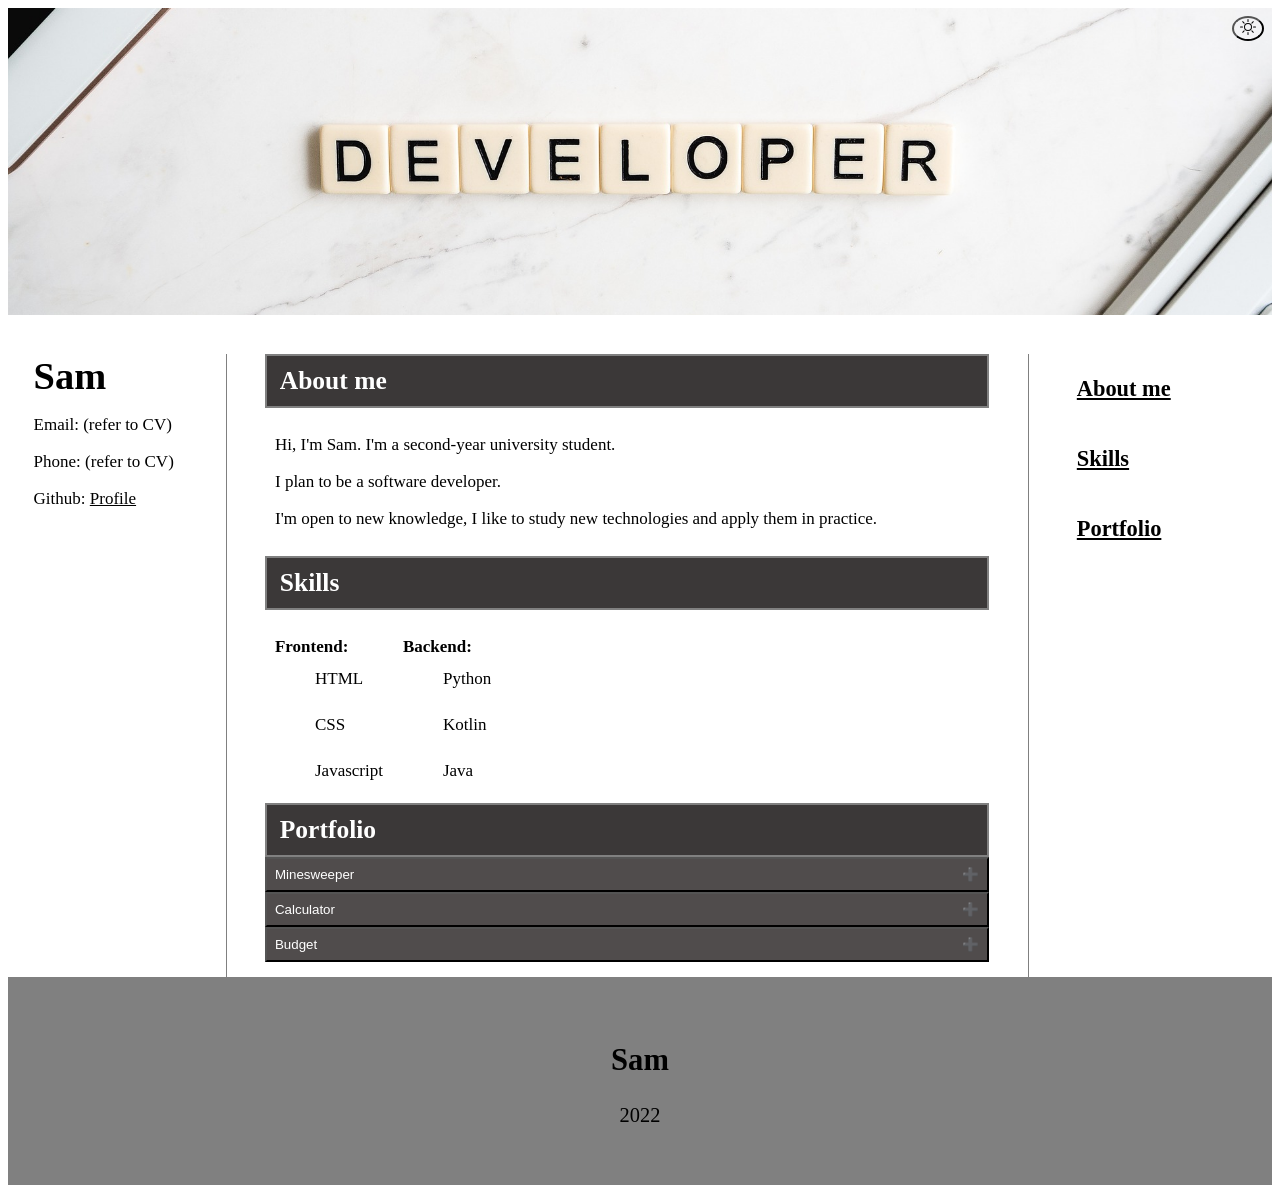
==== commit 6821045b: "Minor change Add an image to header. Change font size. Other minor fixes." ====
--- a/index.html
+++ b/index.html
@@ -8,6 +8,7 @@
 
 <body>
     <header>
+        <img src="assets/developer-gcc16aab15_1920.jpg">
     </header>
 
     <div class="maskBackground"></div>
@@ -35,18 +36,19 @@
         <h1>Sam</h1>
         <p>Email: (refer to CV)</p>
         <p>Phone: (refer to CV)</p>
+        <p>Github: <a href="https://github.com/QiliKiri">Profile</a></p>
     </div>
 
     <div class="columns-container" onclick="">
         <div class="column1-container">
             <section class="personal-information-container" id="contacts">
                 <h2 class="name">Sam</h2>
-                <h2>Contacts</h2>
                 <div>
                     <!-- <p>Email: <a href="mailto:1234@gmail.com">1234@gmail.com</a></p> -->
                     <!-- <p>Phone: <a href="tel:+10086">10086</a></p> -->
 		            <p>Email: (refer to CV)</p>
                     <p>Phone: (refer to CV)</p>
+                    <p>Github: <a href="https://github.com/QiliKiri">Profile</a></p>
                 </div>
             </section>
         </div>
--- a/css/overall.css
+++ b/css/overall.css
@@ -2,6 +2,7 @@
     background-color: white;
     color: black;
     font-size: 1.25vmax;
+    font-size: max(1.25vmax, 17px);
 }
 a {
     color: black;
@@ -13,10 +14,15 @@
         flex-direction: row;
     }
     header {
-        background-color: grey;
-        height: 25vmin;
+        height: 300px;
+        height: max(24vmax, 300px);
+        width: 100%;
         margin-bottom: 3vmax;
-        position: relative;
+    }
+    header img {
+        height: inherit;
+        width: inherit;
+        object-fit: cover;
     }
     footer {
         background-color: grey;
--- a/css/column1-container.css
+++ b/css/column1-container.css
@@ -3,19 +3,19 @@
     margin-right: 1vmax;
     padding-left: 1vmax;
     padding-right: 1vmax;
-    width: 14vmax;
+    min-width: 14vmax;
     max-width: 20vmax;
     border-right: grey solid 1px;
 }
 .personal-information-container {
     position: sticky;
     top: 10vmax;
-    font-size: 1.35vmax;
     overflow: hidden;
 }
 .column1-container .name {
     font-family: "Brush Script MT", cursive;
     font-size: 3vmax;
+    font-size: max(3vmax, 28px);
     margin: 0;
 }
 @media (max-width: 480px){
--- a/css/column2-container.css
+++ b/css/column2-container.css
@@ -4,91 +4,8 @@
         margin-right: 1vmax;
         padding-left: 1vmax;
         padding-right: 1vmax;
-        width: 58vmax;
-        max-width: 60vmax;
-    }
-}
-@media (min-width: 480px) {
-    .column2-container {
         width: 100%;
     }
-}
-.column2-container section {
-    clear: both;
-    margin-bottom: 15px;
-}
-.section-name-container {
-    background-color: #3b3838;
-    border-style: solid;
-    border-width: 2px;
-    border-color: grey;
-    display: block;
-    padding-left: 1vmax;
-    font-family: "Palatino Linotype", serif;
-    font-weight: bold;
-    color: white;
-}
-.section-content-container {
-    float: left;
-    display: block;
-    padding: 5px;
-    margin: 5px;
-}
-.section-content-container dd {
-    padding-top: 1vmax;
-    padding-bottom: 1vmax;
-}
-
-.collapsible {
-    text-align: left;
-    background-color: #504c4c;
-    color: white;
-    padding: 8px;
-    width: 100%;
-}
-.collapsible:hover {
-    cursor: pointer;
-    background-color: grey;
-}
-.collapsible:after {
-    content: "\02795";
-    float: right;
-}
-.expand:after {
-    content: "\2796";
-}
-.project {
-    max-height: 0;
-    overflow: hidden;
-    transition: max-height 0.3s ease-out;
-}
-.project-name-container {
-    display: flex;
-    flex-direction: row;
-    clear: both;
-    font-size: 1.75vmax;
-    border-bottom-color: grey;
-    border-bottom-style: solid;
-    border-bottom-width: 2px;
-    margin: 0;
-}
-.project-image-container {
-    display: flex;
-    flex-direction: row;
-    flex-wrap: wrap;
-}
-.project-image-container img {
-    height: 20vmax;
-    width: 20vmax;
-    padding-top: 1vmax;
-    padding-bottom: 1vmax;
-}
-.source-code {
-    font-style: italic;
-    font-size: 1.25vmax;
-    color: green;
-}
-@media (min-width: 480px) {
     .picture-container {
         position: fixed;
         top: 0;
@@ -185,8 +102,85 @@
 .active {
     display: block;
 }
+.column2-container section {
+    clear: both;
+    margin-bottom: 15px;
+}
+.section-name-container {
+    background-color: #3b3838;
+    border-style: solid;
+    border-width: 2px;
+    border-color: grey;
+    display: block;
+    padding-left: 1vmax;
+    font-family: "Palatino Linotype", serif;
+    font-weight: bold;
+    color: white;
+}
+.section-name-container h2 {
+    margin: 10px 0 10px 0;
+}
+.section-content-container {
+    float: left;
+    display: block;
+    padding: 5px;
+    margin: 5px;
+}
+.section-content-container dd {
+    padding-top: 1vmax;
+    padding-bottom: 1vmax;
+}
+
+.collapsible {
+    text-align: left;
+    background-color: #504c4c;
+    color: white;
+    padding: 8px;
+    width: 100%;
+}
+.collapsible:hover {
+    cursor: pointer;
+    background-color: grey;
+}
+.collapsible:after {
+    content: "\02795";
+    float: right;
+}
+.expand:after {
+    content: "\2796";
+}
+.project {
+    max-height: 0;
+    overflow: hidden;
+    transition: max-height 0.3s ease-out;
+}
+.project-name-container {
+    display: flex;
+    flex-direction: row;
+    clear: both;
+    font-size: 1.75vmax;
+    font-size: max(1.75vmax, 20px);
+    border-bottom-color: grey;
+    border-bottom-style: solid;
+    border-bottom-width: 2px;
+    margin: 0;
+}
+.project-image-container {
+    display: flex;
+    flex-direction: row;
+    flex-wrap: wrap;
+}
+.project-image-container img {
+    height: 20vmax;
+    width: 20vmax;
+    padding-top: 1vmax;
+    padding-bottom: 1vmax;
+}
+.source-code {
+    font-style: italic;
+    color: green;
+}
 
 
 
 
-
--- a/css/column3-container.css
+++ b/css/column3-container.css
@@ -3,7 +3,7 @@
     margin-right: 1vmax;
     padding-left: 1vmax;
     padding-right: 1vmax;
-    width: 16vmax;
+    min-width: 16vmax;
     max-width: 20vmax;
     border-left: grey solid 1px;
 }
@@ -12,8 +12,9 @@
     position: sticky;
     top: 10vmax;
     font-size: 1.75vmax;
+    font-size: max(1.75vmax, 20px);
     font-weight: bold;
-    overflow: hidden;
+    overflow: fragments;
 }
 .menu-item {
     display: flex;
@@ -29,9 +30,11 @@
     background-clip: border-box;
     background-color: #ada7a7;
     font-size: 2.25vmax;
+    font-size: max(2.25vmax, 24px);
 }
 .menu a:focus {
     font-size: 1.75vmax;
+    font-size: max(1.75vmax, 20px);
 }
 @media (max-width: 480px){
     .column3-container {
--- a/css/buttons.css
+++ b/css/buttons.css
@@ -11,6 +11,7 @@
     z-index: 3;
     visibility: hidden;
     font-size: 0.75vmax;
+    font-size: max(0.75vmax, 16px);
 }
 .to-top-btn:hover {
     background-color: grey;
@@ -62,7 +63,6 @@
     display: flex;
     height: max-content;
     align-self: center;
-    font-size: 0.5vmax;
     margin-left: 1.75vmax;
 }
 .window .content .close-btn {
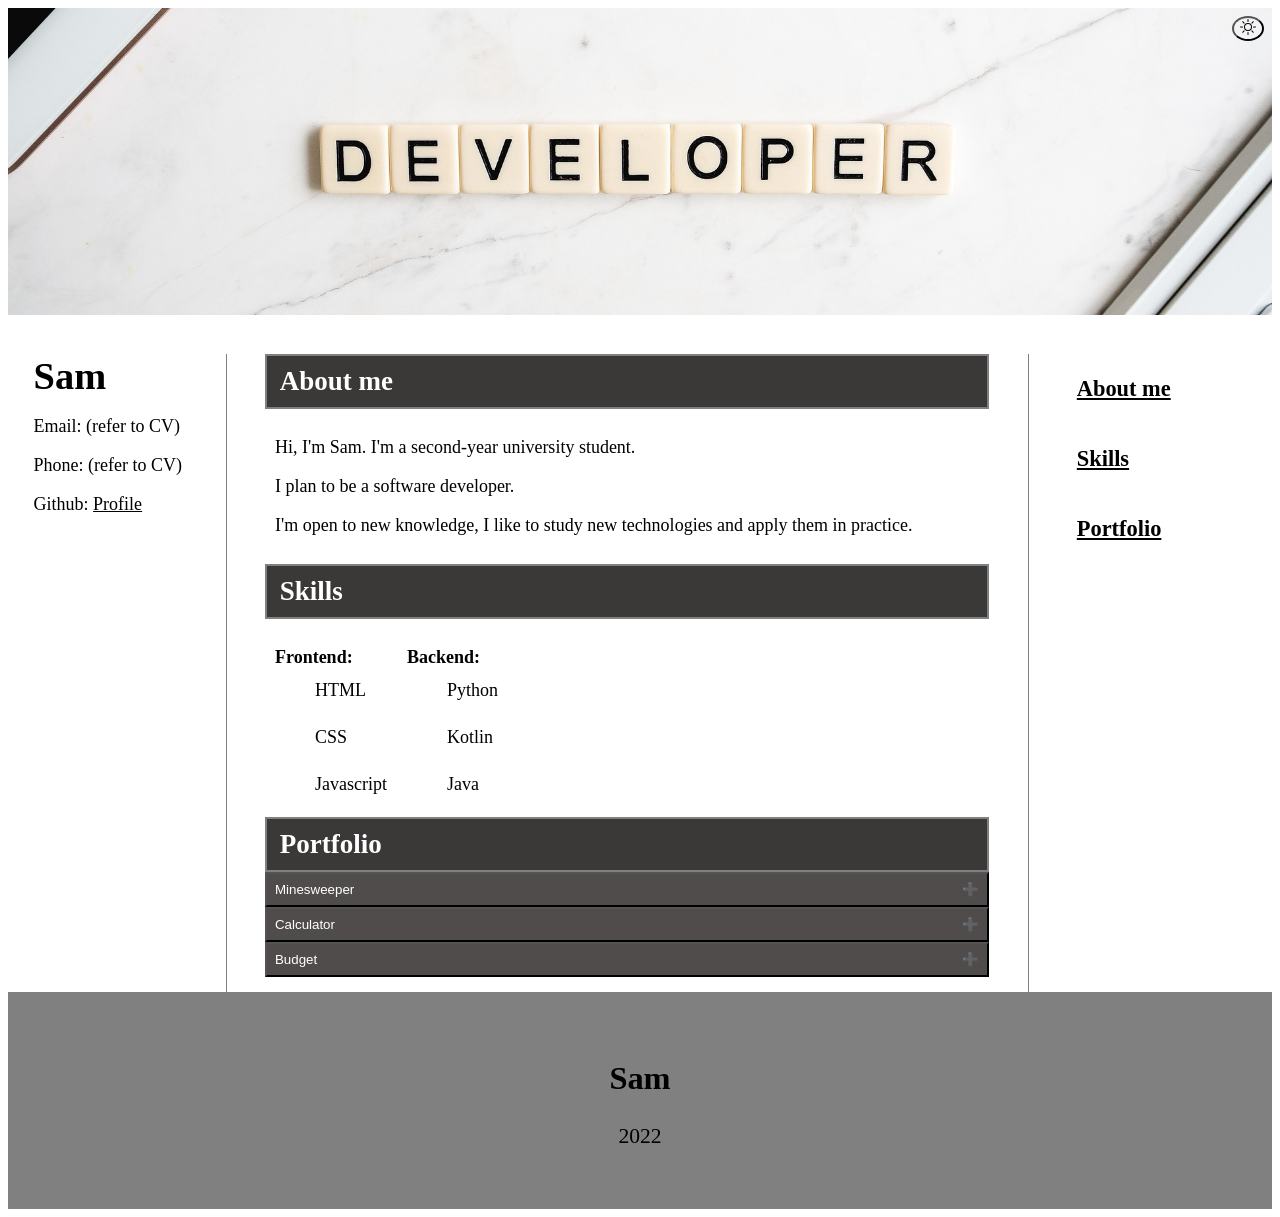
==== commit 4bb7f7bd: "Fix bug Fix "collapseAll( )" bug. Other minor changes." ====
--- a/index.html
+++ b/index.html
@@ -7,9 +7,9 @@
 </head>
 
 <body>
-    <header>
+    <div class="header">
         <img src="assets/developer-gcc16aab15_1920.jpg">
-    </header>
+    </div>
 
     <div class="maskBackground"></div>
     <div class="picture-container">
--- a/css/overall.css
+++ b/css/overall.css
@@ -2,7 +2,7 @@
     background-color: white;
     color: black;
     font-size: 1.25vmax;
-    font-size: max(1.25vmax, 17px);
+    font-size: max(1.25vmax, 18px);
 }
 a {
     color: black;
@@ -13,13 +13,13 @@
         display: flex;
         flex-direction: row;
     }
-    header {
+    .header {
         height: 300px;
         height: max(24vmax, 300px);
         width: 100%;
         margin-bottom: 3vmax;
     }
-    header img {
+    .header img {
         height: inherit;
         width: inherit;
         object-fit: cover;
@@ -71,7 +71,7 @@
         color: white;
         text-decoration: none;
     }
-    header {
+    .header {
         display: none;
     }
     footer {
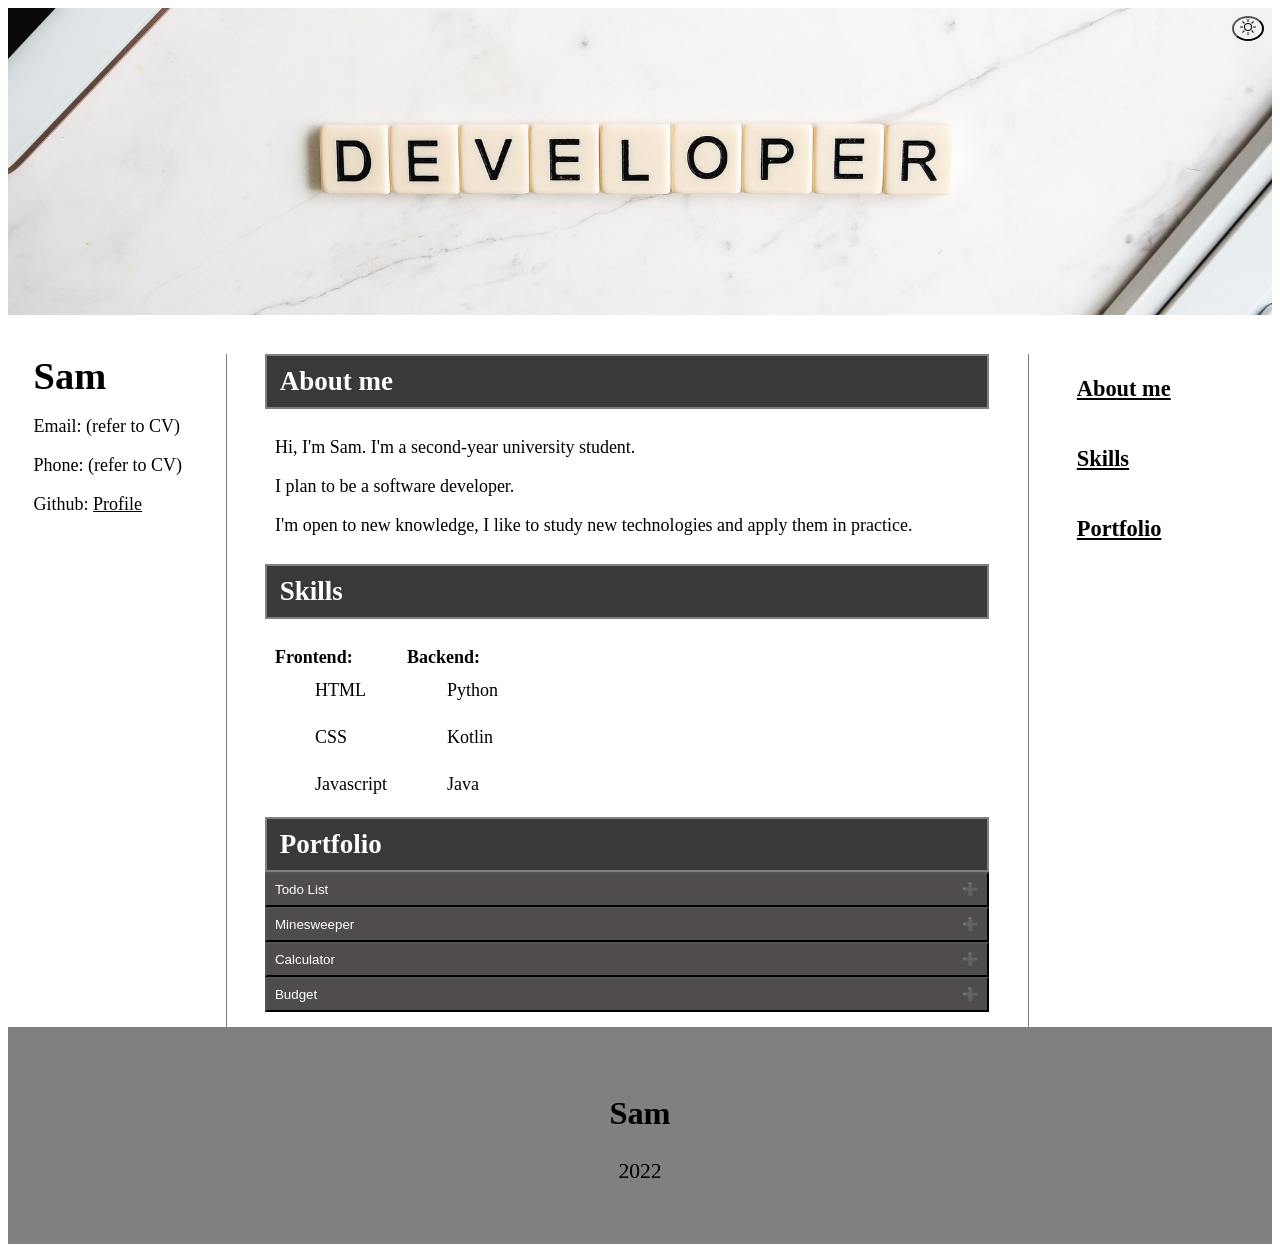
==== commit 4927ecd9: "update Add 'Todo List' to 'Portfolio' section. Minor CSS changes." ====
--- a/index.html
+++ b/index.html
@@ -88,6 +88,29 @@
                     <h2>Portfolio</h2>
                 </div>
 
+                <button class="collapsible">Todo List</button>
+                <div class="project">
+                    <div class="project-name-container">
+                        <p>Todo List</p>
+                        <button onclick="popUpWindow('todolist')" class="open-window">More</button>
+                    </div>
+
+                    <div id="todolist" class="window">
+                        <div class="project-name">
+                            <h1>Todo List</h1>
+                        </div>
+                        <div class="content">
+                            <a href="https://qilikiri.github.io/React-Project/" title="View the app" target="_blank">Take a look!</a><br>
+                            <a href="https://github.com/QiliKiri/React-Project" title="View source code in GitHub" target="_blank" class="source-code">[source code]</a>
+                            <button class="close-btn" onclick="popUpWindow('todolist')">Close</button>
+                        </div>
+                    </div>
+
+<!--                    <div class="project-image-container">-->
+<!--                        <img src="assets/calculator.png" alt="calculator project" onclick="enlargePicture(this.src)">-->
+<!--                    </div>-->
+                </div>
+
                 <button class="collapsible">Minesweeper</button>
                 <div class="project">
                     <div class="project-name-container">
--- a/css/column2-container.css
+++ b/css/column2-container.css
@@ -96,8 +96,8 @@
 .window .content {
     clear: both;
     display: flex;
-    justify-content: center;
-    align-content: center;
+    flex-direction: column;
+    align-items: center;
 }
 .active {
     display: block;
